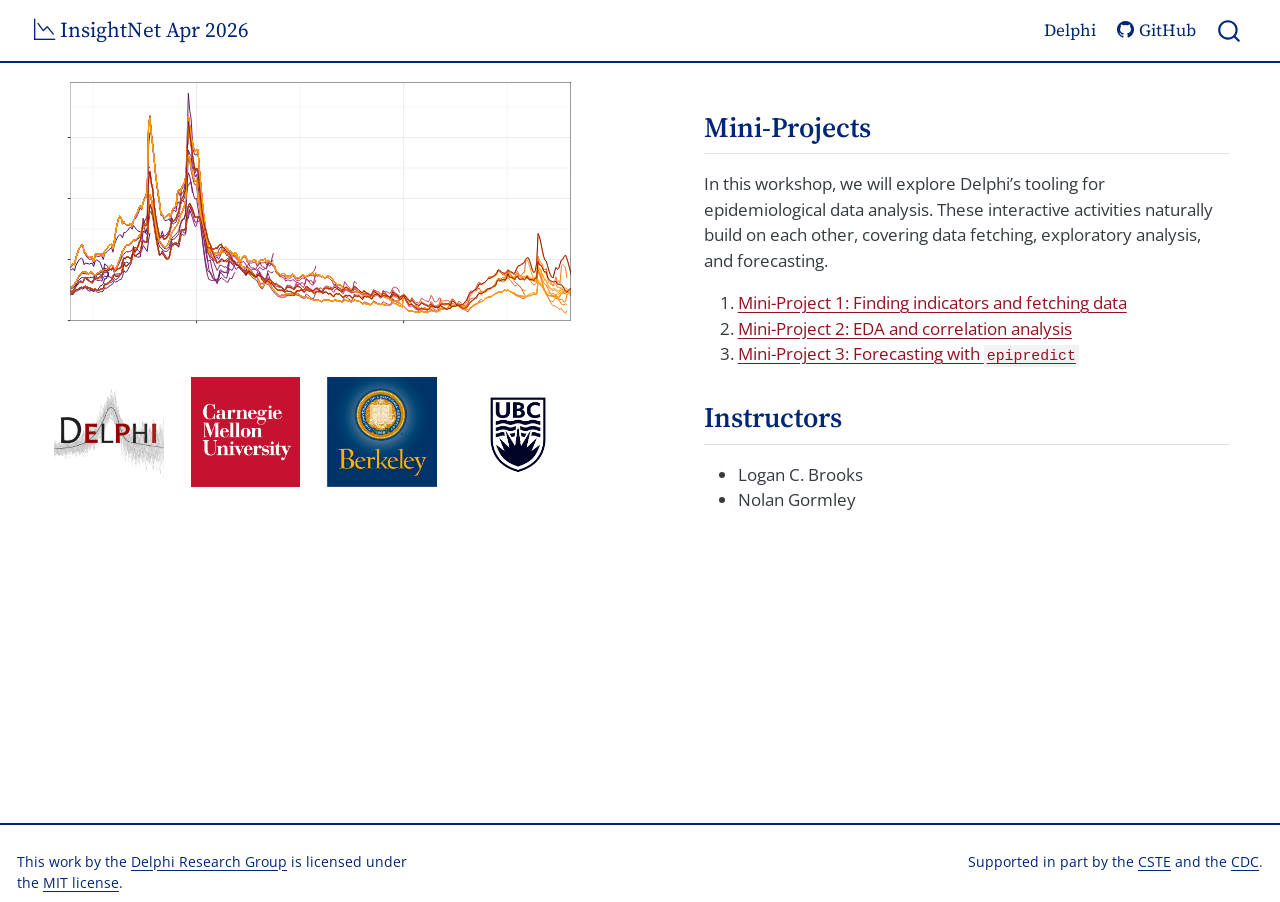
==== index.html @ f71cc903 "Built site for gh-pages" ====
<!DOCTYPE html>
<html xmlns="http://www.w3.org/1999/xhtml" lang="en" xml:lang="en"><head>

<meta charset="utf-8">
<meta name="generator" content="quarto-1.8.25">

<meta name="viewport" content="width=device-width, initial-scale=1.0, user-scalable=yes">


<title>InsightNet Apr 2026</title>
<style>
code{white-space: pre-wrap;}
span.smallcaps{font-variant: small-caps;}
div.columns{display: flex; gap: min(4vw, 1.5em);}
div.column{flex: auto; overflow-x: auto;}
div.hanging-indent{margin-left: 1.5em; text-indent: -1.5em;}
ul.task-list{list-style: none;}
ul.task-list li input[type="checkbox"] {
  width: 0.8em;
  margin: 0 0.8em 0.2em -1em; /* quarto-specific, see https://github.com/quarto-dev/quarto-cli/issues/4556 */ 
  vertical-align: middle;
}
</style>


<script src="site_libs/quarto-nav/quarto-nav.js"></script>
<script src="site_libs/quarto-nav/headroom.min.js"></script>
<script src="site_libs/clipboard/clipboard.min.js"></script>
<script src="site_libs/quarto-search/autocomplete.umd.js"></script>
<script src="site_libs/quarto-search/fuse.min.js"></script>
<script src="site_libs/quarto-search/quarto-search.js"></script>
<meta name="quarto:offset" content="./">
<script src="site_libs/quarto-html/quarto.js" type="module"></script>
<script src="site_libs/quarto-html/tabsets/tabsets.js" type="module"></script>
<script src="site_libs/quarto-html/axe/axe-check.js" type="module"></script>
<script src="site_libs/quarto-html/popper.min.js"></script>
<script src="site_libs/quarto-html/tippy.umd.min.js"></script>
<script src="site_libs/quarto-html/anchor.min.js"></script>
<link href="site_libs/quarto-html/tippy.css" rel="stylesheet">
<link href="site_libs/quarto-html/quarto-syntax-highlighting-7b89279ff1a6dce999919e0e67d4d9ec.css" rel="stylesheet" id="quarto-text-highlighting-styles">
<script src="site_libs/bootstrap/bootstrap.min.js"></script>
<link href="site_libs/bootstrap/bootstrap-icons.css" rel="stylesheet">
<link href="site_libs/bootstrap/bootstrap-f5081daa3b7b4c487c0aafb739bd7a50.min.css" rel="stylesheet" append-hash="true" id="quarto-bootstrap" data-mode="light">
<script id="quarto-search-options" type="application/json">{
  "location": "navbar",
  "copy-button": false,
  "collapse-after": 3,
  "panel-placement": "end",
  "type": "overlay",
  "limit": 50,
  "keyboard-shortcut": [
    "f",
    "/",
    "s"
  ],
  "show-item-context": false,
  "language": {
    "search-no-results-text": "No results",
    "search-matching-documents-text": "matching documents",
    "search-copy-link-title": "Copy link to search",
    "search-hide-matches-text": "Hide additional matches",
    "search-more-match-text": "more match in this document",
    "search-more-matches-text": "more matches in this document",
    "search-clear-button-title": "Clear",
    "search-text-placeholder": "",
    "search-detached-cancel-button-title": "Cancel",
    "search-submit-button-title": "Submit",
    "search-label": "Search"
  }
}</script>


</head>

<body class="nav-fixed fullcontent quarto-light">

<div id="quarto-search-results"></div>
  <header id="quarto-header" class="headroom fixed-top">
    <nav class="navbar navbar-expand-lg " data-bs-theme="dark">
      <div class="navbar-container container-fluid">
      <div class="navbar-brand-container mx-auto">
    <a href="./index.html" class="navbar-brand navbar-brand-logo">
    </a>
    <a class="navbar-brand" href="./index.html">
    <span class="navbar-title"><i class="bi bi-graph-down"></i> InsightNet Apr 2026</span>
    </a>
  </div>
            <div id="quarto-search" class="" title="Search"></div>
          <button class="navbar-toggler" type="button" data-bs-toggle="collapse" data-bs-target="#navbarCollapse" aria-controls="navbarCollapse" role="menu" aria-expanded="false" aria-label="Toggle navigation" onclick="if (window.quartoToggleHeadroom) { window.quartoToggleHeadroom(); }">
  <span class="navbar-toggler-icon"></span>
</button>
          <div class="collapse navbar-collapse" id="navbarCollapse">
            <ul class="navbar-nav navbar-nav-scroll ms-auto">
  <li class="nav-item">
    <a class="nav-link" href="https://delphi.cmu.edu/"> 
<span class="menu-text">Delphi</span></a>
  </li>  
  <li class="nav-item">
    <a class="nav-link" href="https://github.com/cmu-delphi/InsightNet-apr-2026"> <i class="bi bi-github" role="img">
</i> 
<span class="menu-text">GitHub</span></a>
  </li>  
</ul>
          </div> <!-- /navcollapse -->
            <div class="quarto-navbar-tools">
</div>
      </div> <!-- /container-fluid -->
    </nav>
</header>
<!-- content -->
<div id="quarto-content" class="quarto-container page-layout-custom page-navbar">
<!-- sidebar -->
<!-- margin-sidebar -->
<!-- main -->




<div class="grid">
<div class="g-col-12 g-col-lg-6 px-5">
<div class="quarto-figure quarto-figure-center">
<figure class="figure">
<p><img src="assets/img/cover-art.svg" class="img-fluid quarto-figure quarto-figure-center figure-img"></p>
</figure>
</div>
<div class="quarto-layout-panel" data-layout-ncol="4">
<div class="quarto-layout-row">
<div class="quarto-layout-cell" style="flex-basis: 25.0%;justify-content: center;">
<p><img src="assets/img/delphi.jpg" class="img-fluid"></p>
</div>
<div class="quarto-layout-cell" style="flex-basis: 25.0%;justify-content: center;">
<p><img src="assets/img/cmu.png" class="img-fluid"></p>
</div>
<div class="quarto-layout-cell" style="flex-basis: 25.0%;justify-content: center;">
<p><img src="assets/img/berkeley.jpg" class="img-fluid"></p>
</div>
<div class="quarto-layout-cell" style="flex-basis: 25.0%;justify-content: center;">
<p><img src="assets/img/ubc.jpg" class="img-fluid"></p>
</div>
</div>
</div>
</div>
<div class="g-col-12 g-col-lg-6 px-5">
<section id="mini-projects" class="level2">
<h2 data-anchor-id="mini-projects">Mini-Projects</h2>
<p>In this workshop, we will explore Delphi’s tooling for epidemiological data analysis. These interactive activities naturally build on each other, covering data fetching, exploratory analysis, and forecasting.</p>
<ol type="1">
<li><a href="./scripts/miniproject_1_solutions.html">Mini-Project 1: Finding indicators and fetching data</a></li>
<li><a href="./scripts/miniproject_2_solutions.html">Mini-Project 2: EDA and correlation analysis</a></li>
<li><a href="./scripts/miniproject_3_solutions.html">Mini-Project 3: Forecasting with <code>epipredict</code></a></li>
</ol>
</section>
<section id="instructors" class="level2">
<h2 data-anchor-id="instructors">Instructors</h2>
<ul>
<li>Logan C. Brooks</li>
<li>Nolan Gormley</li>
</ul>
</section>
</div>
</div>




<script id="quarto-html-after-body" type="application/javascript">
  window.document.addEventListener("DOMContentLoaded", function (event) {
    const icon = "";
    const anchorJS = new window.AnchorJS();
    anchorJS.options = {
      placement: 'right',
      icon: icon
    };
    anchorJS.add('.anchored');
    const isCodeAnnotation = (el) => {
      for (const clz of el.classList) {
        if (clz.startsWith('code-annotation-')) {                     
          return true;
        }
      }
      return false;
    }
    const onCopySuccess = function(e) {
      // button target
      const button = e.trigger;
      // don't keep focus
      button.blur();
      // flash "checked"
      button.classList.add('code-copy-button-checked');
      var currentTitle = button.getAttribute("title");
      button.setAttribute("title", "Copied!");
      let tooltip;
      if (window.bootstrap) {
        button.setAttribute("data-bs-toggle", "tooltip");
        button.setAttribute("data-bs-placement", "left");
        button.setAttribute("data-bs-title", "Copied!");
        tooltip = new bootstrap.Tooltip(button, 
          { trigger: "manual", 
            customClass: "code-copy-button-tooltip",
            offset: [0, -8]});
        tooltip.show();    
      }
      setTimeout(function() {
        if (tooltip) {
          tooltip.hide();
          button.removeAttribute("data-bs-title");
          button.removeAttribute("data-bs-toggle");
          button.removeAttribute("data-bs-placement");
        }
        button.setAttribute("title", currentTitle);
        button.classList.remove('code-copy-button-checked');
      }, 1000);
      // clear code selection
      e.clearSelection();
    }
    const getTextToCopy = function(trigger) {
      const outerScaffold = trigger.parentElement.cloneNode(true);
      const codeEl = outerScaffold.querySelector('code');
      for (const childEl of codeEl.children) {
        if (isCodeAnnotation(childEl)) {
          childEl.remove();
        }
      }
      return codeEl.innerText;
    }
    const clipboard = new window.ClipboardJS('.code-copy-button:not([data-in-quarto-modal])', {
      text: getTextToCopy
    });
    clipboard.on('success', onCopySuccess);
    if (window.document.getElementById('quarto-embedded-source-code-modal')) {
      const clipboardModal = new window.ClipboardJS('.code-copy-button[data-in-quarto-modal]', {
        text: getTextToCopy,
        container: window.document.getElementById('quarto-embedded-source-code-modal')
      });
      clipboardModal.on('success', onCopySuccess);
    }
      var localhostRegex = new RegExp(/^(?:http|https):\/\/localhost\:?[0-9]*\//);
      var mailtoRegex = new RegExp(/^mailto:/);
        var filterRegex = new RegExp('/' + window.location.host + '/');
      var isInternal = (href) => {
          return filterRegex.test(href) || localhostRegex.test(href) || mailtoRegex.test(href);
      }
      // Inspect non-navigation links and adorn them if external
     var links = window.document.querySelectorAll('a[href]:not(.nav-link):not(.navbar-brand):not(.toc-action):not(.sidebar-link):not(.sidebar-item-toggle):not(.pagination-link):not(.no-external):not([aria-hidden]):not(.dropdown-item):not(.quarto-navigation-tool):not(.about-link)');
      for (var i=0; i<links.length; i++) {
        const link = links[i];
        if (!isInternal(link.href)) {
          // undo the damage that might have been done by quarto-nav.js in the case of
          // links that we want to consider external
          if (link.dataset.originalHref !== undefined) {
            link.href = link.dataset.originalHref;
          }
        }
      }
    function tippyHover(el, contentFn, onTriggerFn, onUntriggerFn) {
      const config = {
        allowHTML: true,
        maxWidth: 500,
        delay: 100,
        arrow: false,
        appendTo: function(el) {
            return el.parentElement;
        },
        interactive: true,
        interactiveBorder: 10,
        theme: 'quarto',
        placement: 'bottom-start',
      };
      if (contentFn) {
        config.content = contentFn;
      }
      if (onTriggerFn) {
        config.onTrigger = onTriggerFn;
      }
      if (onUntriggerFn) {
        config.onUntrigger = onUntriggerFn;
      }
      window.tippy(el, config); 
    }
    const noterefs = window.document.querySelectorAll('a[role="doc-noteref"]');
    for (var i=0; i<noterefs.length; i++) {
      const ref = noterefs[i];
      tippyHover(ref, function() {
        // use id or data attribute instead here
        let href = ref.getAttribute('data-footnote-href') || ref.getAttribute('href');
        try { href = new URL(href).hash; } catch {}
        const id = href.replace(/^#\/?/, "");
        const note = window.document.getElementById(id);
        if (note) {
          return note.innerHTML;
        } else {
          return "";
        }
      });
    }
    const xrefs = window.document.querySelectorAll('a.quarto-xref');
    const processXRef = (id, note) => {
      // Strip column container classes
      const stripColumnClz = (el) => {
        el.classList.remove("page-full", "page-columns");
        if (el.children) {
          for (const child of el.children) {
            stripColumnClz(child);
          }
        }
      }
      stripColumnClz(note)
      if (id === null || id.startsWith('sec-')) {
        // Special case sections, only their first couple elements
        const container = document.createElement("div");
        if (note.children && note.children.length > 2) {
          container.appendChild(note.children[0].cloneNode(true));
          for (let i = 1; i < note.children.length; i++) {
            const child = note.children[i];
            if (child.tagName === "P" && child.innerText === "") {
              continue;
            } else {
              container.appendChild(child.cloneNode(true));
              break;
            }
          }
          if (window.Quarto?.typesetMath) {
            window.Quarto.typesetMath(container);
          }
          return container.innerHTML
        } else {
          if (window.Quarto?.typesetMath) {
            window.Quarto.typesetMath(note);
          }
          return note.innerHTML;
        }
      } else {
        // Remove any anchor links if they are present
        const anchorLink = note.querySelector('a.anchorjs-link');
        if (anchorLink) {
          anchorLink.remove();
        }
        if (window.Quarto?.typesetMath) {
          window.Quarto.typesetMath(note);
        }
        if (note.classList.contains("callout")) {
          return note.outerHTML;
        } else {
          return note.innerHTML;
        }
      }
    }
    for (var i=0; i<xrefs.length; i++) {
      const xref = xrefs[i];
      tippyHover(xref, undefined, function(instance) {
        instance.disable();
        let url = xref.getAttribute('href');
        let hash = undefined; 
        if (url.startsWith('#')) {
          hash = url;
        } else {
          try { hash = new URL(url).hash; } catch {}
        }
        if (hash) {
          const id = hash.replace(/^#\/?/, "");
          const note = window.document.getElementById(id);
          if (note !== null) {
            try {
              const html = processXRef(id, note.cloneNode(true));
              instance.setContent(html);
            } finally {
              instance.enable();
              instance.show();
            }
          } else {
            // See if we can fetch this
            fetch(url.split('#')[0])
            .then(res => res.text())
            .then(html => {
              const parser = new DOMParser();
              const htmlDoc = parser.parseFromString(html, "text/html");
              const note = htmlDoc.getElementById(id);
              if (note !== null) {
                const html = processXRef(id, note);
                instance.setContent(html);
              } 
            }).finally(() => {
              instance.enable();
              instance.show();
            });
          }
        } else {
          // See if we can fetch a full url (with no hash to target)
          // This is a special case and we should probably do some content thinning / targeting
          fetch(url)
          .then(res => res.text())
          .then(html => {
            const parser = new DOMParser();
            const htmlDoc = parser.parseFromString(html, "text/html");
            const note = htmlDoc.querySelector('main.content');
            if (note !== null) {
              // This should only happen for chapter cross references
              // (since there is no id in the URL)
              // remove the first header
              if (note.children.length > 0 && note.children[0].tagName === "HEADER") {
                note.children[0].remove();
              }
              const html = processXRef(null, note);
              instance.setContent(html);
            } 
          }).finally(() => {
            instance.enable();
            instance.show();
          });
        }
      }, function(instance) {
      });
    }
        let selectedAnnoteEl;
        const selectorForAnnotation = ( cell, annotation) => {
          let cellAttr = 'data-code-cell="' + cell + '"';
          let lineAttr = 'data-code-annotation="' +  annotation + '"';
          const selector = 'span[' + cellAttr + '][' + lineAttr + ']';
          return selector;
        }
        const selectCodeLines = (annoteEl) => {
          const doc = window.document;
          const targetCell = annoteEl.getAttribute("data-target-cell");
          const targetAnnotation = annoteEl.getAttribute("data-target-annotation");
          const annoteSpan = window.document.querySelector(selectorForAnnotation(targetCell, targetAnnotation));
          const lines = annoteSpan.getAttribute("data-code-lines").split(",");
          const lineIds = lines.map((line) => {
            return targetCell + "-" + line;
          })
          let top = null;
          let height = null;
          let parent = null;
          if (lineIds.length > 0) {
              //compute the position of the single el (top and bottom and make a div)
              const el = window.document.getElementById(lineIds[0]);
              top = el.offsetTop;
              height = el.offsetHeight;
              parent = el.parentElement.parentElement;
            if (lineIds.length > 1) {
              const lastEl = window.document.getElementById(lineIds[lineIds.length - 1]);
              const bottom = lastEl.offsetTop + lastEl.offsetHeight;
              height = bottom - top;
            }
            if (top !== null && height !== null && parent !== null) {
              // cook up a div (if necessary) and position it 
              let div = window.document.getElementById("code-annotation-line-highlight");
              if (div === null) {
                div = window.document.createElement("div");
                div.setAttribute("id", "code-annotation-line-highlight");
                div.style.position = 'absolute';
                parent.appendChild(div);
              }
              div.style.top = top - 2 + "px";
              div.style.height = height + 4 + "px";
              div.style.left = 0;
              let gutterDiv = window.document.getElementById("code-annotation-line-highlight-gutter");
              if (gutterDiv === null) {
                gutterDiv = window.document.createElement("div");
                gutterDiv.setAttribute("id", "code-annotation-line-highlight-gutter");
                gutterDiv.style.position = 'absolute';
                const codeCell = window.document.getElementById(targetCell);
                const gutter = codeCell.querySelector('.code-annotation-gutter');
                gutter.appendChild(gutterDiv);
              }
              gutterDiv.style.top = top - 2 + "px";
              gutterDiv.style.height = height + 4 + "px";
            }
            selectedAnnoteEl = annoteEl;
          }
        };
        const unselectCodeLines = () => {
          const elementsIds = ["code-annotation-line-highlight", "code-annotation-line-highlight-gutter"];
          elementsIds.forEach((elId) => {
            const div = window.document.getElementById(elId);
            if (div) {
              div.remove();
            }
          });
          selectedAnnoteEl = undefined;
        };
          // Handle positioning of the toggle
      window.addEventListener(
        "resize",
        throttle(() => {
          elRect = undefined;
          if (selectedAnnoteEl) {
            selectCodeLines(selectedAnnoteEl);
          }
        }, 10)
      );
      function throttle(fn, ms) {
      let throttle = false;
      let timer;
        return (...args) => {
          if(!throttle) { // first call gets through
              fn.apply(this, args);
              throttle = true;
          } else { // all the others get throttled
              if(timer) clearTimeout(timer); // cancel #2
              timer = setTimeout(() => {
                fn.apply(this, args);
                timer = throttle = false;
              }, ms);
          }
        };
      }
        // Attach click handler to the DT
        const annoteDls = window.document.querySelectorAll('dt[data-target-cell]');
        for (const annoteDlNode of annoteDls) {
          annoteDlNode.addEventListener('click', (event) => {
            const clickedEl = event.target;
            if (clickedEl !== selectedAnnoteEl) {
              unselectCodeLines();
              const activeEl = window.document.querySelector('dt[data-target-cell].code-annotation-active');
              if (activeEl) {
                activeEl.classList.remove('code-annotation-active');
              }
              selectCodeLines(clickedEl);
              clickedEl.classList.add('code-annotation-active');
            } else {
              // Unselect the line
              unselectCodeLines();
              clickedEl.classList.remove('code-annotation-active');
            }
          });
        }
    const findCites = (el) => {
      const parentEl = el.parentElement;
      if (parentEl) {
        const cites = parentEl.dataset.cites;
        if (cites) {
          return {
            el,
            cites: cites.split(' ')
          };
        } else {
          return findCites(el.parentElement)
        }
      } else {
        return undefined;
      }
    };
    var bibliorefs = window.document.querySelectorAll('a[role="doc-biblioref"]');
    for (var i=0; i<bibliorefs.length; i++) {
      const ref = bibliorefs[i];
      const citeInfo = findCites(ref);
      if (citeInfo) {
        tippyHover(citeInfo.el, function() {
          var popup = window.document.createElement('div');
          citeInfo.cites.forEach(function(cite) {
            var citeDiv = window.document.createElement('div');
            citeDiv.classList.add('hanging-indent');
            citeDiv.classList.add('csl-entry');
            var biblioDiv = window.document.getElementById('ref-' + cite);
            if (biblioDiv) {
              citeDiv.innerHTML = biblioDiv.innerHTML;
            }
            popup.appendChild(citeDiv);
          });
          return popup.innerHTML;
        });
      }
    }
  });
  </script>
</div> <!-- /content -->
<footer class="footer">
  <div class="nav-footer">
    <div class="nav-footer-left">
<p>This work by the <a href="https://delphi.cmu.edu">Delphi Research Group</a> is licensed under the <a href="./LICENSE.md">MIT license</a>.</p>
</div>   
    <div class="nav-footer-center">
      &nbsp;
    </div>
    <div class="nav-footer-right">
<p>Supported in part by the <a href="https://www.cste.org">CSTE</a> and the <a href="https://www.cdc.gov">CDC</a>.</p>
</div>
  </div>
</footer>




</body></html>
---- site_libs/quarto-html/tippy.css ----
.tippy-box[data-animation=fade][data-state=hidden]{opacity:0}[data-tippy-root]{max-width:calc(100vw - 10px)}.tippy-box{position:relative;background-color:#333;color:#fff;border-radius:4px;font-size:14px;line-height:1.4;white-space:normal;outline:0;transition-property:transform,visibility,opacity}.tippy-box[data-placement^=top]>.tippy-arrow{bottom:0}.tippy-box[data-placement^=top]>.tippy-arrow:before{bottom:-7px;left:0;border-width:8px 8px 0;border-top-color:initial;transform-origin:center top}.tippy-box[data-placement^=bottom]>.tippy-arrow{top:0}.tippy-box[data-placement^=bottom]>.tippy-arrow:before{top:-7px;left:0;border-width:0 8px 8px;border-bottom-color:initial;transform-origin:center bottom}.tippy-box[data-placement^=left]>.tippy-arrow{right:0}.tippy-box[data-placement^=left]>.tippy-arrow:before{border-width:8px 0 8px 8px;border-left-color:initial;right:-7px;transform-origin:center left}.tippy-box[data-placement^=right]>.tippy-arrow{left:0}.tippy-box[data-placement^=right]>.tippy-arrow:before{left:-7px;border-width:8px 8px 8px 0;border-right-color:initial;transform-origin:center right}.tippy-box[data-inertia][data-state=visible]{transition-timing-function:cubic-bezier(.54,1.5,.38,1.11)}.tippy-arrow{width:16px;height:16px;color:#333}.tippy-arrow:before{content:"";position:absolute;border-color:transparent;border-style:solid}.tippy-content{position:relative;padding:5px 9px;z-index:1}
---- site_libs/quarto-html/quarto-syntax-highlighting-7b89279ff1a6dce999919e0e67d4d9ec.css ----
/* quarto syntax highlight colors */
:root {
  --quarto-hl-ot-color: #003B4F;
  --quarto-hl-at-color: #657422;
  --quarto-hl-ss-color: #20794D;
  --quarto-hl-an-color: #5E5E5E;
  --quarto-hl-fu-color: #4758AB;
  --quarto-hl-st-color: #20794D;
  --quarto-hl-cf-color: #003B4F;
  --quarto-hl-op-color: #5E5E5E;
  --quarto-hl-er-color: #AD0000;
  --quarto-hl-bn-color: #AD0000;
  --quarto-hl-al-color: #AD0000;
  --quarto-hl-va-color: #111111;
  --quarto-hl-bu-color: inherit;
  --quarto-hl-ex-color: inherit;
  --quarto-hl-pp-color: #AD0000;
  --quarto-hl-in-color: #5E5E5E;
  --quarto-hl-vs-color: #20794D;
  --quarto-hl-wa-color: #5E5E5E;
  --quarto-hl-do-color: #5E5E5E;
  --quarto-hl-im-color: #00769E;
  --quarto-hl-ch-color: #20794D;
  --quarto-hl-dt-color: #AD0000;
  --quarto-hl-fl-color: #AD0000;
  --quarto-hl-co-color: #5E5E5E;
  --quarto-hl-cv-color: #5E5E5E;
  --quarto-hl-cn-color: #8f5902;
  --quarto-hl-sc-color: #5E5E5E;
  --quarto-hl-dv-color: #AD0000;
  --quarto-hl-kw-color: #003B4F;
}

/* other quarto variables */
:root {
  --quarto-font-monospace: SFMono-Regular, Menlo, Monaco, Consolas, "Liberation Mono", "Courier New", monospace;
}

/* syntax highlight based on Pandoc's rules */
pre > code.sourceCode > span {
  color: #003B4F;
}

code.sourceCode > span {
  color: #003B4F;
}

div.sourceCode,
div.sourceCode pre.sourceCode {
  color: #003B4F;
}

/* Normal */
code span {
  color: #003B4F;
}

/* Alert */
code span.al {
  color: #AD0000;
  font-style: inherit;
}

/* Annotation */
code span.an {
  color: #5E5E5E;
  font-style: inherit;
}

/* Attribute */
code span.at {
  color: #657422;
  font-style: inherit;
}

/* BaseN */
code span.bn {
  color: #AD0000;
  font-style: inherit;
}

/* BuiltIn */
code span.bu {
  font-style: inherit;
}

/* ControlFlow */
code span.cf {
  color: #003B4F;
  font-weight: bold;
  font-style: inherit;
}

/* Char */
code span.ch {
  color: #20794D;
  font-style: inherit;
}

/* Constant */
code span.cn {
  color: #8f5902;
  font-style: inherit;
}

/* Comment */
code span.co {
  color: #5E5E5E;
  font-style: inherit;
}

/* CommentVar */
code span.cv {
  color: #5E5E5E;
  font-style: italic;
}

/* Documentation */
code span.do {
  color: #5E5E5E;
  font-style: italic;
}

/* DataType */
code span.dt {
  color: #AD0000;
  font-style: inherit;
}

/* DecVal */
code span.dv {
  color: #AD0000;
  font-style: inherit;
}

/* Error */
code span.er {
  color: #AD0000;
  font-style: inherit;
}

/* Extension */
code span.ex {
  font-style: inherit;
}

/* Float */
code span.fl {
  color: #AD0000;
  font-style: inherit;
}

/* Function */
code span.fu {
  color: #4758AB;
  font-style: inherit;
}

/* Import */
code span.im {
  color: #00769E;
  font-style: inherit;
}

/* Information */
code span.in {
  color: #5E5E5E;
  font-style: inherit;
}

/* Keyword */
code span.kw {
  color: #003B4F;
  font-weight: bold;
  font-style: inherit;
}

/* Operator */
code span.op {
  color: #5E5E5E;
  font-style: inherit;
}

/* Other */
code span.ot {
  color: #003B4F;
  font-style: inherit;
}

/* Preprocessor */
code span.pp {
  color: #AD0000;
  font-style: inherit;
}

/* SpecialChar */
code span.sc {
  color: #5E5E5E;
  font-style: inherit;
}

/* SpecialString */
code span.ss {
  color: #20794D;
  font-style: inherit;
}

/* String */
code span.st {
  color: #20794D;
  font-style: inherit;
}

/* Variable */
code span.va {
  color: #111111;
  font-style: inherit;
}

/* VerbatimString */
code span.vs {
  color: #20794D;
  font-style: inherit;
}

/* Warning */
code span.wa {
  color: #5E5E5E;
  font-style: italic;
}

.prevent-inlining {
  content: "</";
}

/*# sourceMappingURL=3944bc705cfaf4c80e56f77c5205168a.css.map */
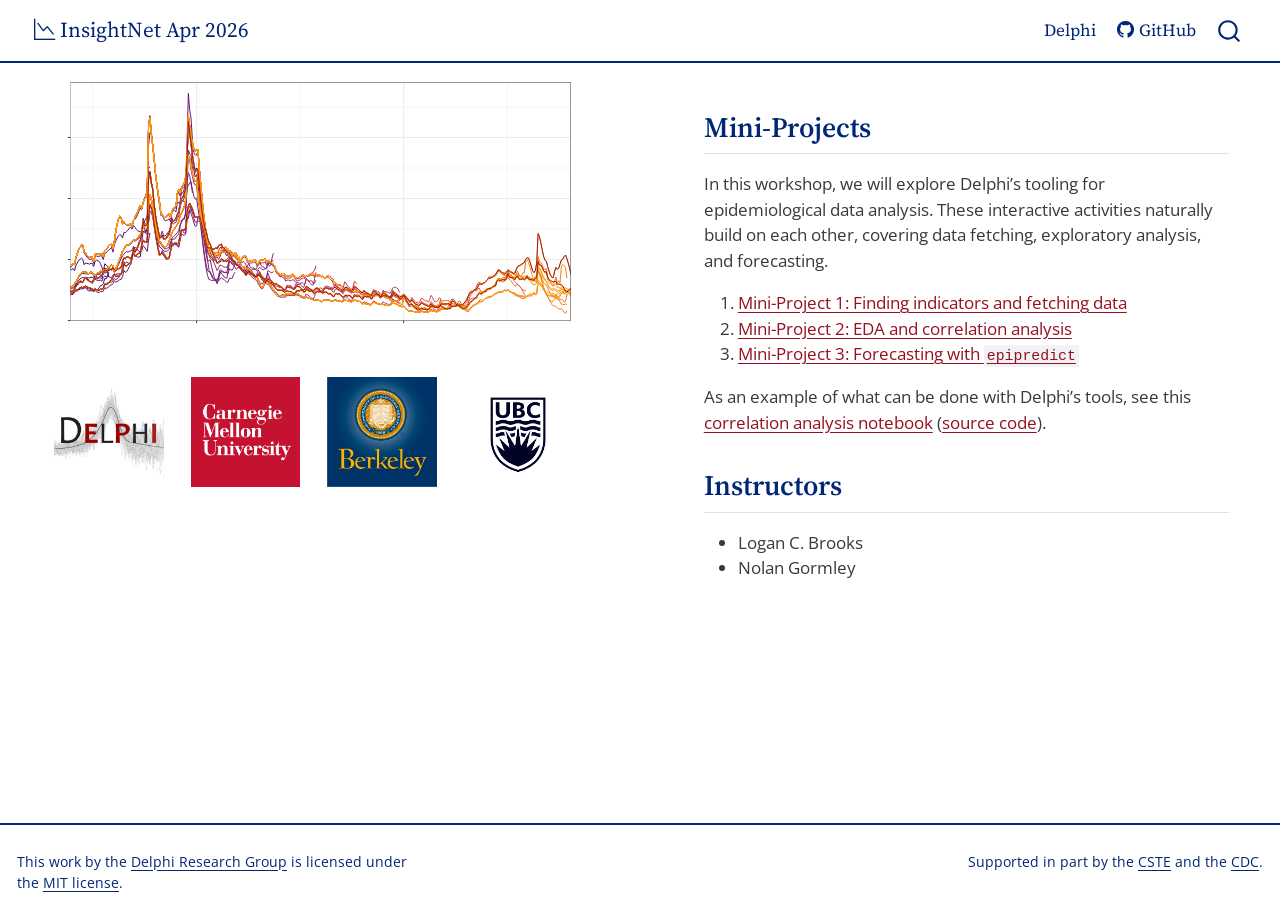
==== commit 2569e54b: "Built site for gh-pages" ====
--- a/index.html
+++ b/index.html
@@ -149,6 +149,7 @@
 <li><a href="./scripts/miniproject_2_solutions.html">Mini-Project 2: EDA and correlation analysis</a></li>
 <li><a href="./scripts/miniproject_3_solutions.html">Mini-Project 3: Forecasting with <code>epipredict</code></a></li>
 </ol>
+<p>As an example of what can be done with Delphi’s tools, see this <a href="https://cmu-delphi.github.io/analysis-notebooks/indicator_analysis/eval_hhs_vs_doctor_visits_api_state.html">correlation analysis notebook</a> (<a href="https://github.com/cmu-delphi/analysis-notebooks/tree/main/indicator_analysis">source code</a>).</p>
 </section>
 <section id="instructors" class="level2">
 <h2 data-anchor-id="instructors">Instructors</h2>
@@ -236,7 +237,7 @@
     }
       var localhostRegex = new RegExp(/^(?:http|https):\/\/localhost\:?[0-9]*\//);
       var mailtoRegex = new RegExp(/^mailto:/);
-        var filterRegex = new RegExp('/' + window.location.host + '/');
+        var filterRegex = new RegExp("https:\/\/cmu-delphi\.github\.io\/InsightNet-apr-2026\/");
       var isInternal = (href) => {
           return filterRegex.test(href) || localhostRegex.test(href) || mailtoRegex.test(href);
       }
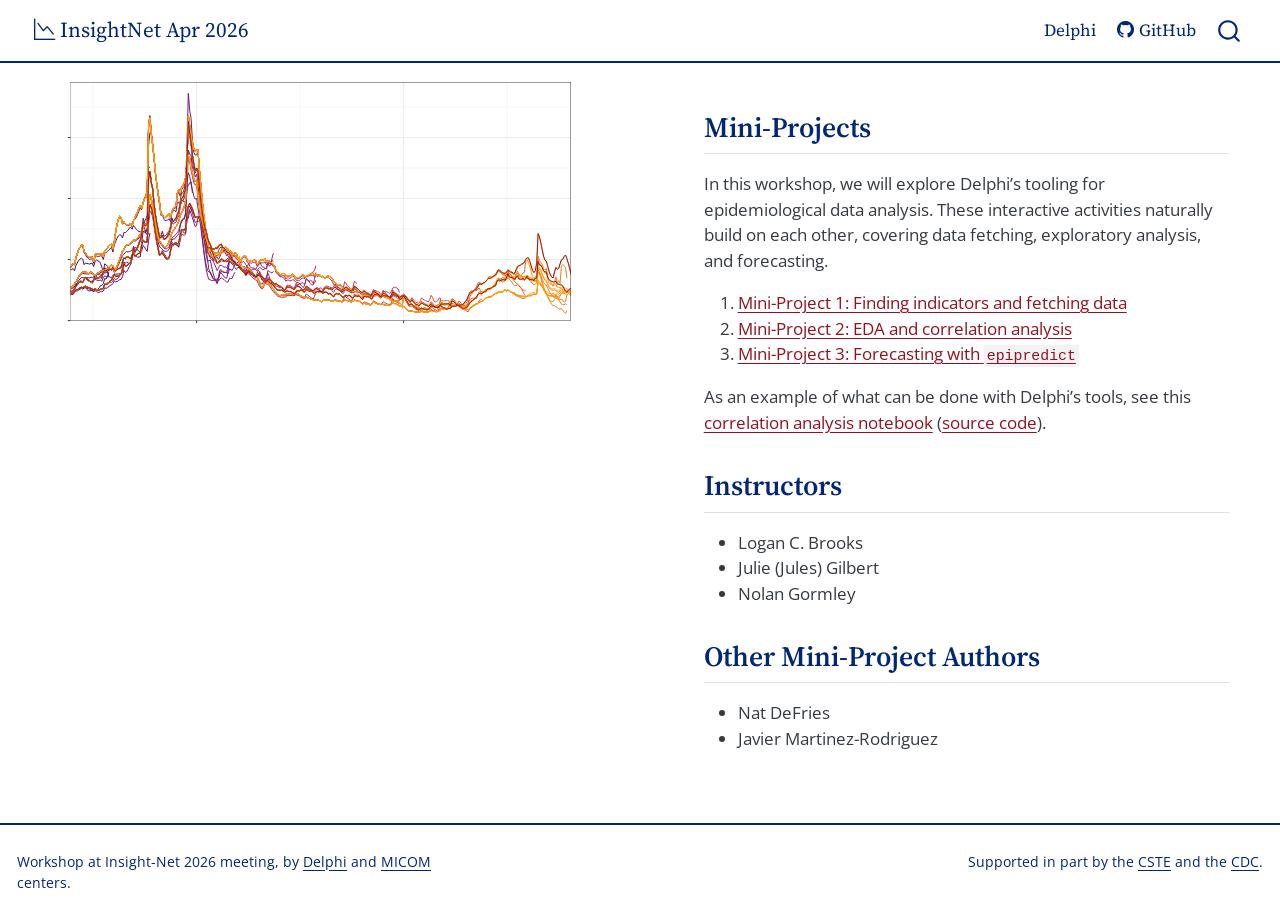
==== commit 6cb4fd4b: "Built site for gh-pages" ====
--- a/index.html
+++ b/index.html
@@ -123,22 +123,12 @@
 <p><img src="assets/img/cover-art.svg" class="img-fluid quarto-figure quarto-figure-center figure-img"></p>
 </figure>
 </div>
-<div class="quarto-layout-panel" data-layout-ncol="4">
-<div class="quarto-layout-row">
-<div class="quarto-layout-cell" style="flex-basis: 25.0%;justify-content: center;">
-<p><img src="assets/img/delphi.jpg" class="img-fluid"></p>
-</div>
-<div class="quarto-layout-cell" style="flex-basis: 25.0%;justify-content: center;">
-<p><img src="assets/img/cmu.png" class="img-fluid"></p>
-</div>
-<div class="quarto-layout-cell" style="flex-basis: 25.0%;justify-content: center;">
-<p><img src="assets/img/berkeley.jpg" class="img-fluid"></p>
-</div>
-<div class="quarto-layout-cell" style="flex-basis: 25.0%;justify-content: center;">
-<p><img src="assets/img/ubc.jpg" class="img-fluid"></p>
-</div>
-</div>
-</div>
+<!-- ::: {layout-ncol=4} -->
+<!-- ![](assets/img/delphi.jpg) -->
+<!-- ![](assets/img/cmu.png) -->
+<!-- ![](assets/img/berkeley.jpg) -->
+<!-- ![](assets/img/ubc.jpg) -->
+<!-- ::: -->
 </div>
 <div class="g-col-12 g-col-lg-6 px-5">
 <section id="mini-projects" class="level2">
@@ -155,7 +145,15 @@
 <h2 data-anchor-id="instructors">Instructors</h2>
 <ul>
 <li>Logan C. Brooks</li>
+<li>Julie (Jules) Gilbert</li>
 <li>Nolan Gormley</li>
+</ul>
+</section>
+<section id="other-mini-project-authors" class="level2">
+<h2 data-anchor-id="other-mini-project-authors">Other Mini-Project Authors</h2>
+<ul>
+<li>Nat DeFries</li>
+<li>Javier Martinez-Rodriguez</li>
 </ul>
 </section>
 </div>
@@ -568,7 +566,7 @@
 <footer class="footer">
   <div class="nav-footer">
     <div class="nav-footer-left">
-<p>This work by the <a href="https://delphi.cmu.edu">Delphi Research Group</a> is licensed under the <a href="./LICENSE.md">MIT license</a>.</p>
+<p>Workshop at Insight-Net 2026 meeting, by <a href="https://delphi.cmu.edu">Delphi</a> and <a href="https://www.micom-insight.net/">MICOM</a> centers.</p>
 </div>   
     <div class="nav-footer-center">
       &nbsp;
